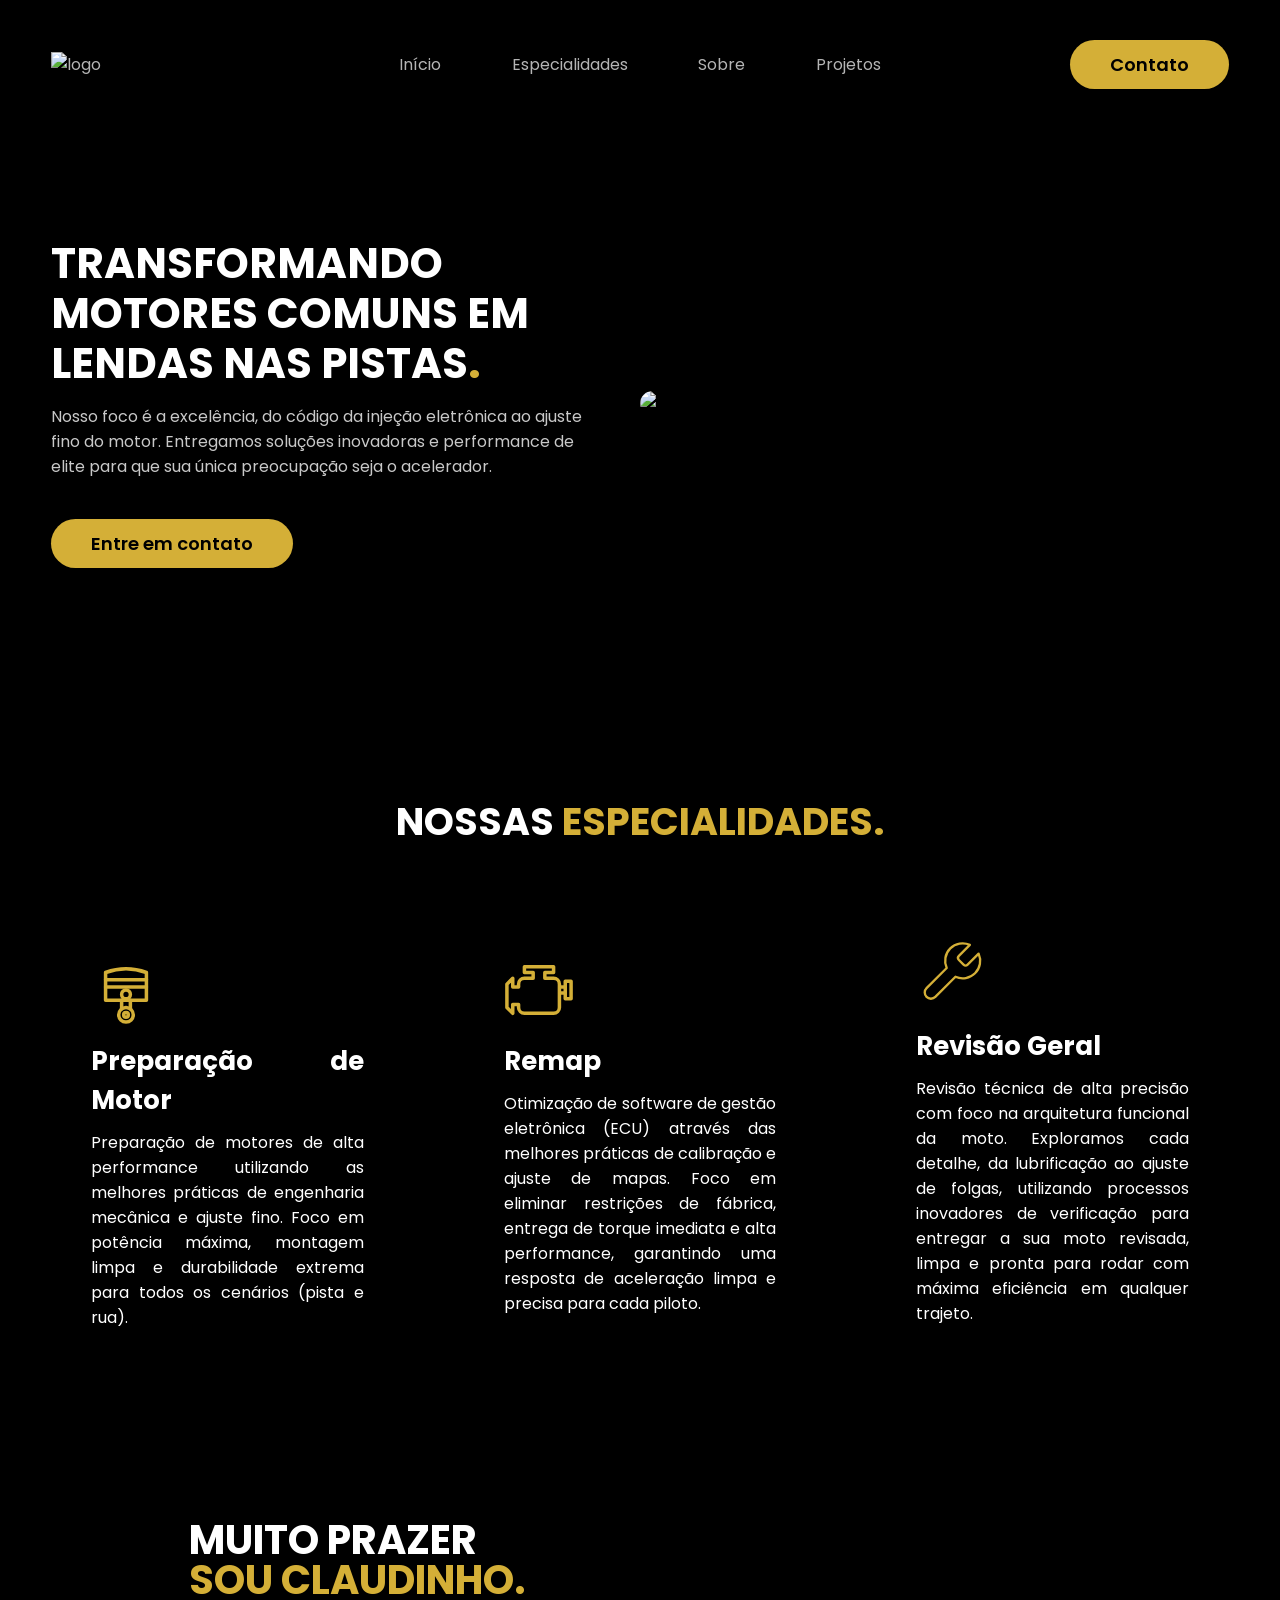
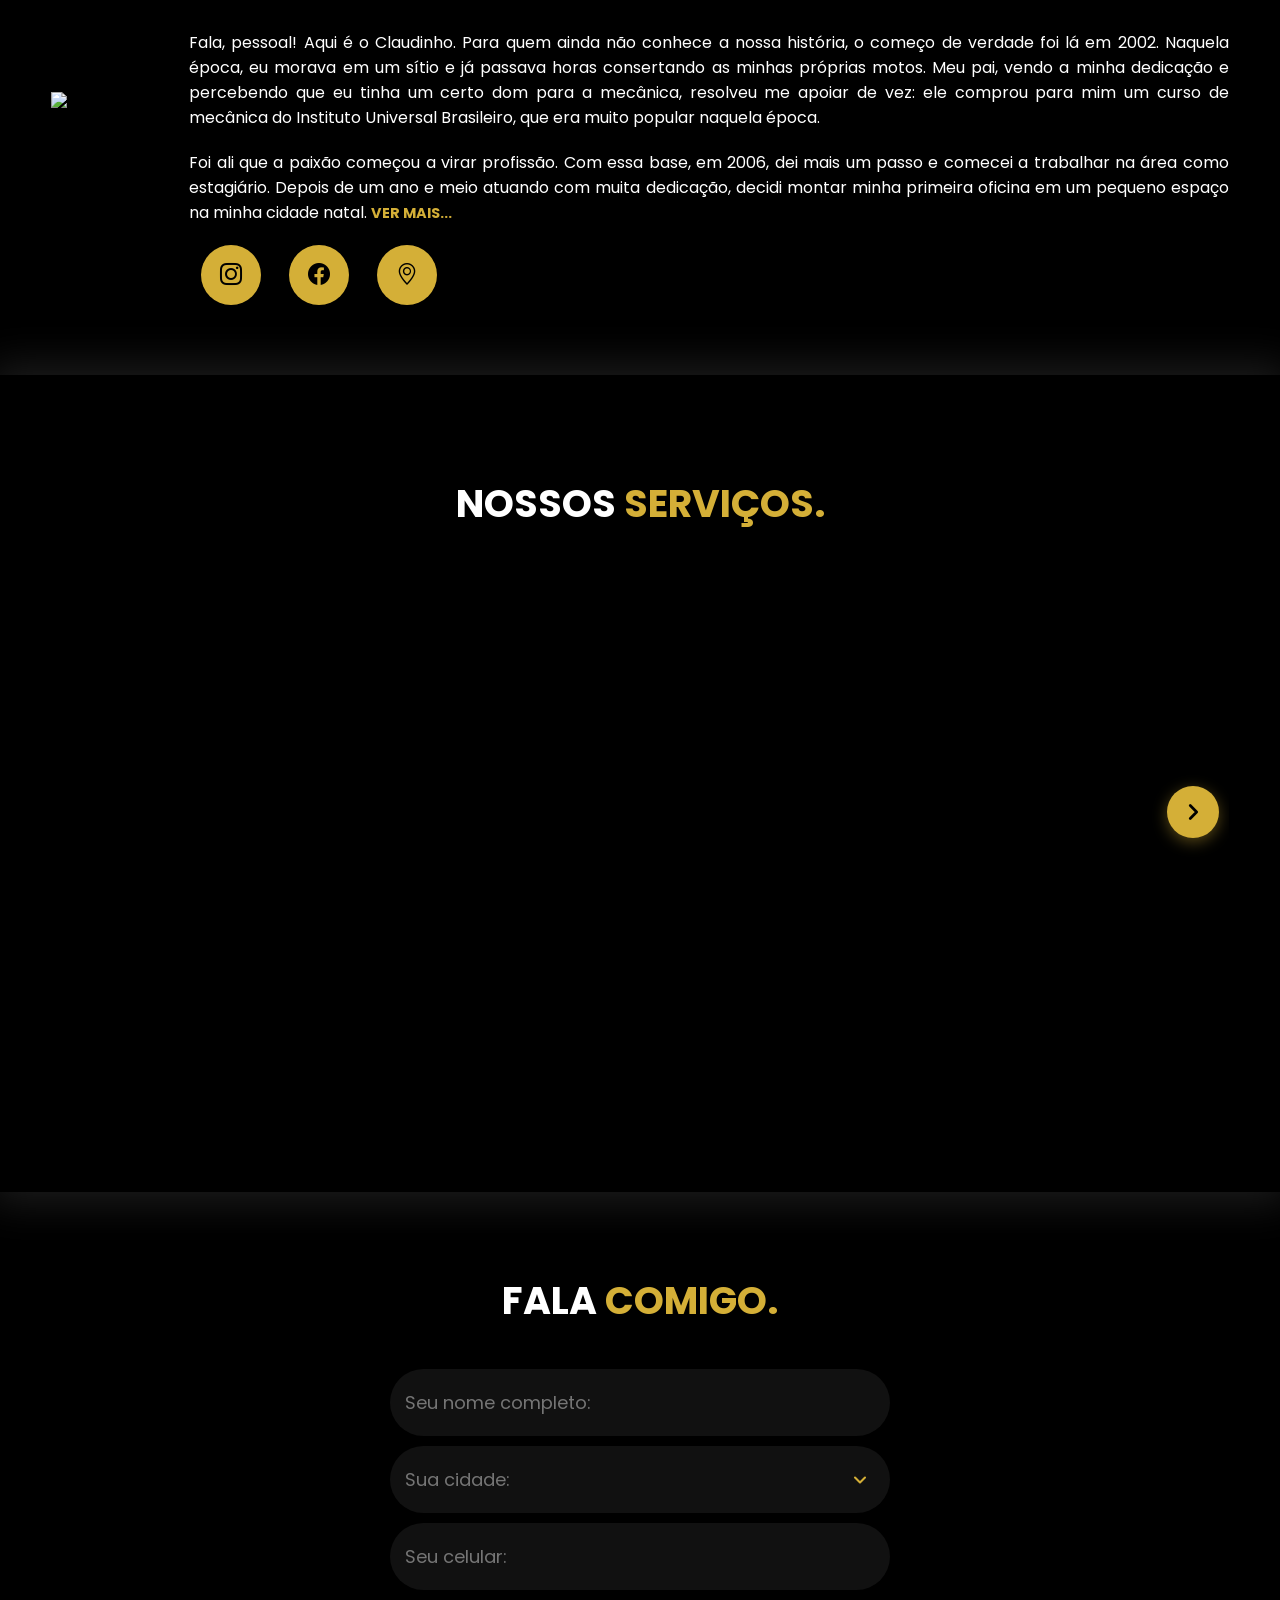
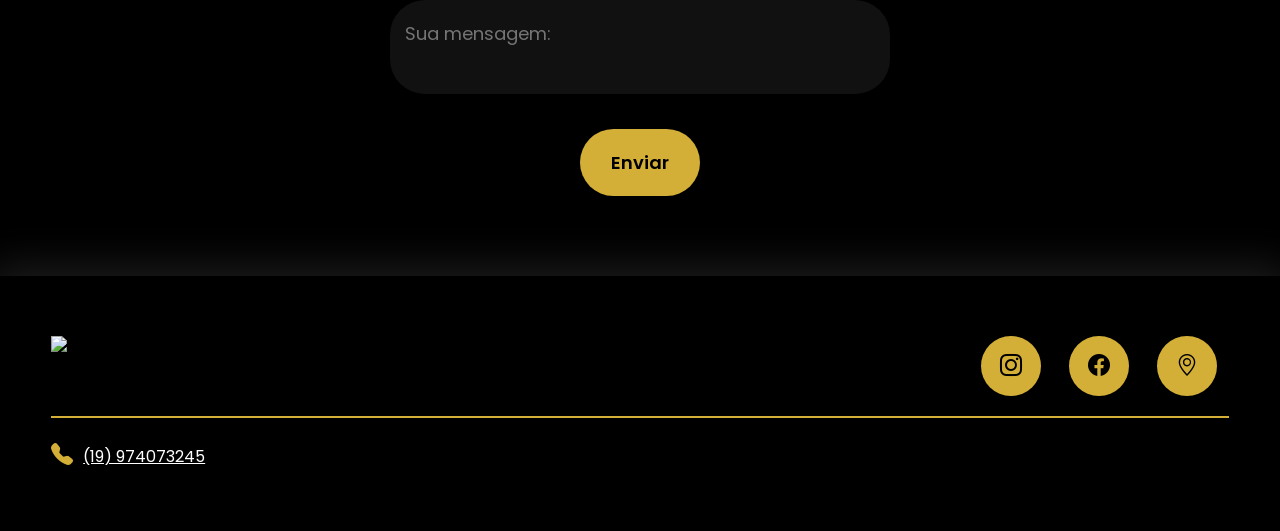
==== index.html @ 5cdd52e2 "Add files via upload" ====
<!DOCTYPE html>
<html lang="pt-br">
<head>
    <meta charset="UTF-8">
    <meta name="viewport" content="width=device-width, initial-scale=1.0">
    <link rel="stylesheet" href="style.css">
    <script src="menu.js" defer></script>
    <link rel="preconnect" href="https://fonts.googleapis.com">
    <link rel="preconnect" href="https://fonts.gstatic.com" crossorigin>
    <link href="https://fonts.googleapis.com/css2?family=Poppins:wght@300;400;500;600;700;800;900&display=swap" rel="stylesheet">
    <link rel="stylesheet" href="https://cdn.jsdelivr.net/npm/bootstrap-icons@1.13.1/font/bootstrap-icons.min.css">

    <title>Claudinho Moto Preparações | Preparação de Motores e Remap</title>
    <meta name="description" content="Claudinho Moto Preparações: especialistas em preparação de motores de alta performance, remap, retífica e revisão geral de motos em Limeira-SP.">
    <meta name="keywords" content="preparação de motor, remap, retífica, moto, alta performance, injeção eletrônica, Limeira">
    <meta name="author" content="Claudinho Moto Preparações">
    <link rel="canonical" href="https://claudinhomotopreparacoes.com.br/">
    <meta property="og:type" content="website">
    <meta property="og:title" content="Claudinho Moto Preparações | Preparação de Motores e Remap">
    <meta property="og:description" content="Especialistas em preparação de motores de alta performance, remap e retífica de motos.">
    <meta property="og:site_name" content="Claudinho Moto Preparações">
    <meta property="og:image" content="Imagens/Logo_claudinho_Moto.png">
    <link rel="icon" type="image/png" href="Imagens/Logo_claudinho_Moto.png">


        <script type="application/ld+json">
    {
        "@context": "https://schema.org",
        "@type": "AutoRepair",
        "name": "Claudinho Moto Preparações",
        "image": "Imagens/Logo_claudinho_Moto.png",
        "description": "Preparação de motores de alta performance, remap, retífica e revisão geral de motos.",
        "telephone": "+5519974073245",
        "address": {
            "@type": "PostalAddress",
            "addressLocality": "Limeira",
            "addressRegion": "SP",
            "addressCountry": "BR"
        },
        "sameAs": [
            "https://www.instagram.com/claudinhomotospreparacoes",
            "https://www.facebook.com/photo/?fbid=168955902521317"
        ]
    }
    </script>



</head>
<body>

    <header>
        <div Class="interface">
            <div Class="logo">
                <a href="#">
                    <img src="Imagens/Logo_claudinho_Moto.png" alt="logo">
                </a>
            </div><!--logo-->

                <nav Class="menu-desktop">
                    <ul>
                        <li><a href="#topo">Início</a></li>
                        <li><a href="#especialidades">Especialidades</a></li>
                        <li><a href="#sobre">Sobre</a></li>
                        <li><a href="#projetos">Projetos</a></li>
                    </ul>
                </nav><!--Nav-->

                <div class="btn-contato">
                    <a href="#contato">
                        <button>Contato</button>
                    </a>
                </div> <!--btn-contato-->

                <div class="btn-abrir-menu" id="btn-menu">
                    <i class="bi bi-list"></i>
                </div><!--btn-abrir-menu-->

                <div class="menu-mobile" id="menu-mobile">
                    <div class="btn-fechar">
                        <i class="bi bi-x-lg"></i>
                    </div><!--btn-fechar-->

                    <nav>
                    <ul>
                        <li><a href="#topo">Início</a></li>
                        <li><a href="#especialidades">Especialidades</a></li>
                        <li><a href="#sobre">Sobre</a></li>
                        <li><a href="#projetos">Projetos</a></li>
                        <li><a href="#contato">Contato</a></li>
                    </ul>
                </nav><!--Nav-->

                </div><!--menu-mobile-->

                <div class="overlay-menu" id="overlay-menu">

                </div><!--overlay-menu-->

        </div> <!--interface-->
    </header>

    <main>
        <section id="topo" Class="topo-site">
            <div class="interface">
                <div class="flex">
                    <div class="txt-topo-site">
                        <h1>TRANSFORMANDO MOTORES COMUNS EM LENDAS NAS PISTAS<span>.</span></h1>
                        <P>Nosso foco é a excelência, do código da injeção eletrônica ao ajuste fino do motor. 
                           Entregamos soluções inovadoras e performance de elite para que sua única preocupação 
                           seja o acelerador.
                        </P>
                        
                        <div class="btn-contato">
                            <a href="https://wa.me/5519971341387" target="_blank">
                                <button>Entre em contato</button>
                            </a>
                        </div>

                    </div><!--txt-topo-site-->

                    <div class="img-topo-site">
                        <img src="Imagens/Logo_Claudinho.webp" alt="Claudinho Moto Preparações">
                    </div><!--img-topo-site-->

                </div><!--flex-->
            </div><!--interface-->
        </section><!--topo-site-->

        <section id="especialidades" class="especialidades">
            <div class="interface">
                <h2 class="titulo">NOSSAS <span>ESPECIALIDADES.</span></h2>
                <div class="flex">
                    <div class="Especialidades-box-svg">
                        <svg class="icone-pistao" width="75" height="75" viewBox="0 0 24 24" xmlns="http://www.w3.org/2000/svg">
                            <g fill="none" stroke="#D4AF37" stroke-width="1.2" stroke-linecap="round" stroke-linejoin="round">
                                <path d="M 5 6 Q 12 3.5 19 6 V 15.5 H 5 Z" />
                                <line x1="5" y1="8.5" x2="19" y2="8.5" />
                                <line x1="5" y1="11" x2="19" y2="11" />
                                <circle cx="12" cy="13.5" r="1.5" />
                                <line x1="10.5" y1="15.5" x2="10.5" y2="18.5" />
                                <line x1="13.5" y1="15.5" x2="13.5" y2="18.5" />
                                <circle cx="12" cy="20.5" r="2.5" />
                                <circle cx="12" cy="20.5" r="0.8" />
                            </g>
                        </svg>
                        <h3>Preparação de Motor</h3>
                        <p>Preparação de motores de alta performance utilizando as melhores práticas de engenharia mecânica e ajuste fino. Foco em potência máxima, montagem limpa e durabilidade extrema para todos os cenários (pista e rua).</p>
                    </div><!--Especialidades-box-svg-->

                    <div class="Especialidades-box-svg">
                        <svg class="icone-injecao" viewBox="0 0 24 24" xmlns="http://www.w3.org/2000/svg">
                            <path d="M19 14V11H21V15H23V9H21V13H19V10C19 8.89 18.11 8 17 8H14V6H17V4H7V6H10V8H7C5.89 8 5 8.89 5 10V11H3V8L1 10V18L3 20V17H5V18C5 19.11 5.89 20 7 20H17C18.11 20 19 19.11 19 18V14Z" fill="none" stroke="#D4AF37" stroke-width="1.2" stroke-linecap="round" stroke-linejoin="round" />
                        </svg>
                        <h3>Remap</h3>
                        <p>Otimização de software de gestão eletrônica (ECU) através das melhores práticas de calibração e ajuste de mapas. Foco em eliminar restrições de fábrica, entrega de torque imediata e alta performance, garantindo uma resposta de aceleração limpa e precisa para cada piloto.</p>
                    </div><!--Especialidades-box-svg-->

                    <div class="Especialidades-box-svg">
                        <svg class="icone-revisao" width="70" height="75" viewBox="0 0 24 24" xmlns="http://www.w3.org/2000/svg">
                            <path d="M14.7 6.3a1 1 0 0 0 0 1.4l1.6 1.6a1 1 0 0 0 1.4 0l3.77-3.77a6 6 0 0 1-7.94 7.94l-6.91 6.91a2.12 2.12 0 0 1-3-3l6.91-6.91a6 6 0 0 1 7.94-7.94l-3.76 3.76z" fill="none" stroke="#D4AF37" stroke-width="0.8" stroke-linecap="round" stroke-linejoin="round" />
                        </svg>
                        <h3>Revisão Geral</h3>
                        <p>Revisão técnica de alta precisão com foco na arquitetura funcional da moto. Exploramos cada detalhe, da lubrificação ao ajuste de folgas, utilizando processos inovadores de verificação para entregar a sua moto revisada, limpa e pronta para rodar com máxima eficiência em qualquer trajeto.</p>
                    </div><!--Especialidades-box-svg-->
                </div><!--flex-->
            </div><!--interface-->
        </section><!--especialidades-->

        <section id="sobre" Class="sobre">
            <div class="interface">
                <div class="flex">
                    <div class="img-sobre">
                        <img src="Imagens/Claudinho.webp" alt="Claudinho">
                    </div><!--img-sobre-->

                    <div class="txt-sobre">
                        <h2>MUITO PRAZER <span>SOU CLAUDINHO.</span></h2>
                        <P>Fala, pessoal! Aqui é o Claudinho. Para quem ainda não conhece a nossa história, o começo de verdade foi lá em 2002. Naquela época, eu morava em um sítio e já passava horas consertando as minhas próprias motos. Meu pai, vendo a minha dedicação e percebendo que eu tinha um certo dom para a mecânica, resolveu me apoiar de vez: ele comprou para mim um curso de mecânica do Instituto Universal Brasileiro, que era muito popular naquela época.</P>
                        <p>Foi ali que a paixão começou a virar profissão. Com essa base, em 2006, dei mais um passo e comecei a trabalhar na área como estagiário. Depois de um ano e meio atuando com muita dedicação, decidi montar minha primeira oficina em um pequeno espaço na minha cidade natal. <a href="Sobre.html" class="btn-ver-mais">Ver mais... </a></p>

                        <div class="btn-social">
                            <a href="https://www.instagram.com/claudinhomotospreparacoes?igsh=NWxoMjNyZ2Z2YjJp" target="_blank" ><button><i class="bi bi-instagram"></i></button></a>
                            <a href="https://www.facebook.com/photo/?fbid=168955902521317&set=a.168955909187983" target="_blank" ><button><i class="bi bi-facebook"></i></button></a>
                            <a href="https://maps.app.goo.gl/6oqKe1xvNbTQP7XX9" target="_blank" ><button><i class="bi bi-geo-alt"></i></button></a>
                        </div><!--btn-social-->

                    </div><!--txt-sobre-->

                </div><!--flex-->
            </div><!--interface-->
        </section> <!--sobre-->

        <section id="projetos" class="portifolio">
    <div class="interface">
        <h2 class="titulo">NOSSOS <span>SERVIÇOS.</span></h2>
        
        <div class="container-carrossel">
            <button class="seta anterior" onclick="scrollCarrossel(-1)" id="btnAnt" type="button" aria-label="Anterior" style="display: none;"><svg viewBox="0 0 24 24" width="22" height="22" fill="none" stroke="currentColor" stroke-width="3" stroke-linecap="round" stroke-linejoin="round"><path d="M15 5l-7 7 7 7"/></svg></button>

            <div class="flex carrossel-projetos" id="listaProjetos">

                <a href="https://www.instagram.com/claudinhomotospreparacoes?igsh=NWxoMjNyZ2Z2YjJp" target="_blank">
                    <div class="img-port" style="background-image: url(Imagens/Motor_Claudinho.webp);">
                        <div class="overlay">Motor Cg 160 com 288 cc</div>
                    </div>
                </a>

                <a href="https://www.instagram.com/reel/DUqRqAdgD7V/?igsh=MXZ2b2xsOHVwZGRiNA==" target="_blank">
                    <div class="img-port" style="position: relative; overflow: hidden;">
                        <video autoplay loop muted playsinline style="width: 100%; height: 100%; object-fit: cover; position: absolute; top: 0; left: 0; z-index: 1;">
                            <source src="Videos/Remap_Cg170.mp4" type="video/mp4">
                        </video>
                        <div class="overlay" style="z-index: 2;">Remap</div>
                    </div>
                </a>

                <a href="https://www.instagram.com/reel/DUqRqAdgD7V/?igsh=MXZ2b2xsOHVwZGRiNA==" target="_blank">
                    <div class="img-port" style="position: relative; overflow: hidden;">
                        <video autoplay loop muted playsinline style="width: 100%; height: 100%; object-fit: cover; position: absolute; top: 0; left: 0; z-index: 1;">
                            <source src="Videos/Kit_208_cc_para_cg_150.mp4" type="video/mp4">
                        </video>
                        <div class="overlay" style="z-index: 2;">Kit 208 cc para Cg 150</div>
                    </div>
                </a>

                <a href="https://www.instagram.com/claudinhomotospreparacoes?igsh=NWxoMjNyZ2Z2YjJp" target="_blank">
                    <div class="img-port" style="position: relative; overflow: hidden;">
                        <video autoplay loop muted playsinline style="width: 100%; height: 100%; object-fit: cover; position: absolute; top: 0; left: 0; z-index: 1;">
                            <source src="Videos/MT1.mp4" type="video/mp4">
                        </video>
                        <div class="overlay" style="z-index: 2;">Kit 190 cc para cg 160</div>
                    </div>
                </a>

                <a href="https://www.instagram.com/claudinhomotospreparacoes?igsh=NWxoMjNyZ2Z2YjJp" target="_blank">
                    <div class="img-port" style="position: relative; overflow: hidden;">
                        <video autoplay loop muted playsinline style="width: 100%; height: 100%; object-fit: cover; position: absolute; top: 0; left: 0; z-index: 1;">
                            <source src="Videos/MT2.mp4" type="video/mp4">
                        </video>
                        <div class="overlay" style="z-index: 2;">Cabeçote Cb300</div>
                    </div>
                </a>

                <a href="https://www.instagram.com/claudinhomotospreparacoes?igsh=NWxoMjNyZ2Z2YjJp" target="_blank">
                    <div class="img-port" style="position: relative; overflow: hidden;">
                        <video autoplay loop muted playsinline style="width: 100%; height: 100%; object-fit: cover; position: absolute; top: 0; left: 0; z-index: 1;">
                            <source src="Videos/MT3.mp4" type="video/mp4">
                        </video>
                        <div class="overlay" style="z-index: 2;">Motor completo Cg 160</div>
                    </div>
                </a>

                <a href="https://www.instagram.com/claudinhomotospreparacoes?igsh=NWxoMjNyZ2Z2YjJp" target="_blank">
                    <div class="img-port" style="position: relative; overflow: hidden;">
                        <video autoplay loop muted playsinline style="width: 100%; height: 100%; object-fit: cover; position: absolute; top: 0; left: 0; z-index: 1;">
                            <source src="Videos/Abrindo_Cilindro.mp4" type="video/mp4">
                        </video>
                        <div class="overlay" style="z-index: 2;">Brunimento de Cilindro</div>
                    </div>
                </a>

                <a href="https://www.instagram.com/claudinhomotospreparacoes?igsh=NWxoMjNyZ2Z2YjJp" target="_blank">
                    <div class="img-port" style="position: relative; overflow: hidden;">
                        <video autoplay loop muted playsinline style="width: 100%; height: 100%; object-fit: cover; position: absolute; top: 0; left: 0; z-index: 1;">
                            <source src="Videos/Medindo_Cilindro.mp4" type="video/mp4">
                        </video>
                        <div class="overlay" style="z-index: 2;">Medição</div>
                    </div>
                </a>

                <a href="https://www.instagram.com/claudinhomotospreparacoes?igsh=NWxoMjNyZ2Z2YjJp" target="_blank">
                    <div class="img-port" style="position: relative; overflow: hidden;">
                        <video autoplay loop muted playsinline style="width: 100%; height: 100%; object-fit: cover; position: absolute; top: 0; left: 0; z-index: 1;">
                            <source src="Videos/Lixando.mp4" type="video/mp4">
                        </video>
                        <div class="overlay" style="z-index: 2;">Finalizando o Brunimento</div>
                    </div>
                </a>

                <a href="https://www.instagram.com/claudinhomotospreparacoes?igsh=NWxoMjNyZ2Z2YjJp" target="_blank">
                    <div class="img-port" style="position: relative; overflow: hidden;">
                        <video autoplay loop muted playsinline style="width: 100%; height: 100%; object-fit: cover; position: absolute; top: 0; left: 0; z-index: 1;">
                            <source src="Videos/Comando_Valvula.mp4" type="video/mp4">
                        </video>
                        <div class="overlay" style="z-index: 2;">Comando de valvula</div>
                    </div>
                </a>

                <a href="https://www.instagram.com/claudinhomotospreparacoes?igsh=NWxoMjNyZ2Z2YjJp" target="_blank">
                    <div class="img-port" style="background-image: url(Imagens/Comando_Pronto.webp);">
                        <div class="overlay">Comando finalizado</div>
                    </div>
                </a>

                <a href="https://www.instagram.com/claudinhomotospreparacoes?igsh=NWxoMjNyZ2Z2YjJp" target="_blank">
                    <div class="img-port" style="background-image: url(Imagens/Comando_Brunimento.webp);">
                        <div class="overlay">Comando + Brunimento</div>
                    </div>
                </a>

            </div><!--flex carrossel-projetos-->

            <button class="seta proximo" onclick="scrollCarrossel(1)" id="btnProx" type="button" aria-label="Próximo"><svg viewBox="0 0 24 24" width="22" height="22" fill="none" stroke="currentColor" stroke-width="3" stroke-linecap="round" stroke-linejoin="round"><path d="M9 5l7 7-7 7"/></svg></button>
        </div><!--container-carrossel-->
    </div><!--interface-->
        </section> <!--Projetos-->

        <section id="contato" class="formulario">
    <div class="interface">
        <h2 class="titulo">FALA <span>COMIGO.</span></h2>

        <form>
            <input type="text" id="nome" placeholder="Seu nome completo:" required>
            <input type="text" id="email" placeholder="Sua cidade:" list="lista-cidades">
            <datalist id="lista-cidades"></datalist>
            <input type="tel" id="celular" placeholder="Seu celular:">  
            <textarea id="mensagem" placeholder="Sua mensagem: " required></textarea>

            <div class="bnt-enviar"> 
                <input type="button" id="btn-enviar-wpp" value="Enviar" onclick="enviarWhatsApp()"> 
            </div>
        </form>
    </div>
        </section><!--Formulario-->

    </main>

    <footer>
        <div class="interface">
            <div class="line-footer">
                <div class="flex">
                    <div class="logo-footer">
                        <img src="Imagens/Logo_claudinho_Moto.png" alt="Logo Claudinho Moto Preparações"> 
                    </div><!--logo-footer-->
                    <div class="btn-social">
                       <a href="https://www.instagram.com/claudinhomotospreparacoes?igsh=NWxoMjNyZ2Z2YjJp" target="_blank" ><button><i class="bi bi-instagram"></i></button></a>
                       <a href="https://www.facebook.com/photo/?fbid=168955902521317&set=a.168955909187983" target="_blank" ><button><i class="bi bi-facebook"></i></button></a>
                       <a href="https://maps.app.goo.gl/6oqKe1xvNbTQP7XX9" target="_blank" ><button><i class="bi bi-geo-alt"></i></button></a>
                    </div><!--btn-social-->
                 </div>
            </div><!--line-footer-->

            <div class="line-footer border">
                 <p><i class="bi bi-telephone-fill"></i><a href="tel:+5519974073245">(19) 974073245</a></p>
            </div><!--line-footer-->

        </div><!--interface-->
    </footer>

</body>
</html>
---- style.css ----
html, body {
    scroll-behavior: smooth;
    overflow-x: hidden; 
}

/*ESTILO GERAL*/
*{
    margin: 0;
    padding: 0;
    box-sizing: border-box;
    font-family: "Poppins", sans-serif;
}

body{
    background-color: black;
    min-height: 100vh;
}

section {
    scroll-margin-top: 100px; 
}

.interface{
    max-width: 1280px;
    margin: 0 auto;
}

.flex{
    display: flex;
}

.btn-contato button{
    background-color: #D4AF37;
    border-radius: 40px;
    border: none;
    font-size: 18px;
    padding: 11px 40px;
    font-weight: 600;
    cursor: pointer;
    transition: 0.4s;
}

h2.titulo{
    color: white;
    font-size: 38px;
    text-align: center;
}

h2.titulo span{
    color: #D4AF37;
}

button:hover, form .bnt-enviar input:hover{
    box-shadow: 0px 0px 8px #D4AF37;
    transform: scale(1.05);
}

/* ESTILO CABEÇALHO */
header{
    padding: 40px 4%;
}

.logo, .btn-contato {
    flex: 1; 
}

.btn-contato  {
    display: flex;
    justify-content: flex-end;
}

header > .interface{
    display: flex;
    align-items: center;
    justify-content: space-between;
}

header a{
    display: inline-block;
    color: #b5b5b5;
    text-decoration: none;
    cursor: pointer;
    transition: 0.3s;
}

header nav.menu-desktop a:hover{
    color: white;
    transform: scale(1.25);
}

header nav ul{
    list-style-type: none;
}

header nav.menu-desktop ul li{
    display: inline-block;
    padding: 0 clamp(14px, 2.6vw, 50px);
}

.btn-contato button:hover{
    box-shadow: 0px 0px 8px #D4AF37;
    transform: scale(1.05);
}

.logo{
    margin: 0;
    gap: 10px;
}

.logo img {
    width: 150px; 
    height: auto; 
    transition: 0.3s;
}

.logo img:hover{
    transform: scale(1.03);
    filter: drop-shadow(2px 2px 4px rgba(247, 145, 1, 0.672));
}

#btn-menu {
    display: none;
}

/* ESTILO DO MENU MOBILE */
.btn-abrir-menu{
    color: #D4AF37;
    font-size: 35px;
}

.menu-mobile{
    background-color: rgb(0, 0, 0);
    height: 100vh;
    position: fixed;
    top: 0;
    right: 0;
    z-index: 99999;
    width: 0%;
    overflow: hidden;
    transition: 0.5s;
}

.menu-mobile.abrir-menu{
    width: 70%;
}

.menu-mobile.abrir-menu ~.overlay-menu{
    display: block;
}

.menu-mobile .btn-fechar{
    padding: 20px 5%;
}

.menu-mobile .btn-fechar i{
    color: #D4AF37;
    font-size: 30px;
}

.menu-mobile nav ul{
    text-align: right;
}

.menu-mobile nav ul li a{
    color: #fff;
    font-size: 20px;
    font-weight: 300;
    padding: 20px 8%;
    display: block;
}

.menu-mobile nav ul li a:hover{
    background-color: #D4AF37;
    color: #000;
    border-radius: 40px;
}

.overlay-menu{
    background-color: #000000a7;
    width: 100%;
    height: 100%;
    position: fixed;
    top: 0;
    right: 0;
    z-index: 8888;
    display: none;
}

/* ESTILO TOPO DO SITE */
section.topo-site {
    padding: 110px 4%;
}

section.topo-site .flex {
    align-items: center;
    justify-content: space-between;
    gap: 50px;
}

.txt-topo-site {
    width: 50%;
}

.topo-site h1 {
    color: white;
    font-size: 42px;
    line-height: 50px;
    margin-bottom: 15px;
}

.topo-site h1 span {
    color: #D4AF37;
}

.txt-topo-site p {
    color: rgb(200, 200, 200);
    margin-bottom: 40px;
}

.txt-topo-site .btn-contato {
    justify-content: flex-start;
}

.img-topo-site {
    width: 50%;
    display: flex;
    justify-content: flex-end; 
}

.img-topo-site img {
    max-width: 100%; 
    width: 600px; 
    border-radius: 25px;
    height: auto;
    position: relative;
    animation: flutuar 2s ease-in-out infinite alternate;
}

@keyframes flutuar{
    0%{ top: 0; }
    100%{ top: 20px; }
}

/* ESTILOS DAS ESPECIALIDADES */
section.especialidades{
    padding: 40px 4%;
    padding-top: 115px; 
    padding-bottom: 80px;
}

.icone-pistao {
    fill: #D4AF37; 
    margin-top: 20px;
    width: 70px;
    height: auto;
}

.icone-injecao {
    fill: #D4AF37; 
    margin-top: 20px;
    width: 70px;
    height: auto;
    transition: 0.3s;
}

.especialidades .Especialidades-box-svg:hover .icone-injecao {
    filter: drop-shadow(0 0 5px #D4AF37);
}

section.especialidades .flex{
    gap: 60px;
}

.especialidades .Especialidades-box-svg{
    color: white;
    padding: 40px;
    border-radius: 20px;
    margin-top: 45px;
    transition: 0.2s;
    text-align: justify;
    flex: 1;
}

.especialidades .Especialidades-box-svg:hover{
    transform: scale(1.05);
    box-shadow: 0 0 8px rgba(255, 255, 255, 0.534);
}

.especialidades .Especialidades-box-svg i{
    font-size: 70px;
    color: #D4AF37;
}

.especialidades .Especialidades-box-svg h3{
    font-size: 26px;
    margin: 10px 0;
    gap: 10px;
}

/* ESTILO SOBRE */
section.sobre{
    padding: 70px 4%;
}

section.sobre .flex{
    align-items: center;
    gap: 60px;
}

.img-sobre img{
    max-width: 100%; 
    width: 2400px; 
    height: auto;
}

.img-sobre img:hover{
    filter: brightness(1.10);
    transition: 0.4s;
}

.sobre .txt-sobre{
    color: white;
}

.sobre .txt-sobre h2{
    font-size: 40px;
    line-height: 40px;
    margin-bottom: 30px;
}

.sobre .txt-sobre span{
    color: #D4AF37;
    display: block;
}

.sobre .txt-sobre p{
    margin: 20px 0;
    text-align: justify;
}

.btn-social button{
    width: 60px;
    height: 60px;
    border-radius: 50%;
    border: none;
    background-color: #D4AF37;
    font-size: 22px;
    cursor: pointer;
    margin: 0 12px;
    transition: 0.3s;
}

.btn-ver-mais {
    color: #D4AF37;
    text-decoration: none;
    font-weight: bold;
    text-transform: uppercase;
    font-size: 0.9rem;
    transition: 0.3s;
}

.btn-ver-mais:hover {
    color: #fff;
    text-shadow: 0 0 10px #D4AF37;
}

/* SOBRE INVERTIDO */
section.sobre-invertido {
    padding: 0px 4%;
}

section.sobre-invertido .flex {
    align-items: center;
    gap: 60px;
    flex-direction: row-reverse; 
}

section.sobre-invertido .img-sobre img {
    max-width: 100%; 
    width: 2400px; 
    height: auto;
}

section.sobre-invertido .img-sobre img:hover {
    filter: brightness(1.10);
    transition: 0.4s;
}

.sobre-invertido .txt-sobre {
    color: white;
}

.sobre-invertido .txt-sobre h2 {
    font-size: 40px;
    line-height: 40px;
    margin-bottom: 30px;
}

.sobre-invertido .txt-sobre span {
    color: #D4AF37;
    display: block;
}

.sobre-invertido .txt-sobre p {
    margin: 20px 0;
    text-align: justify;
}

/* ESTILO DO PORTIFOLIO */
section.portifolio{
    padding: 100px 4%;
    box-shadow: 0 0 40px 10px #ffffff1d;
}

section.portifolio .flex{
    justify-content: space-around;
    margin-top: 60px;
}

.img-port{
    width: 360px;
    height: 460px;
    background-size: cover;
    background-position: 0% 100%;
    transition: 5s;
    border-radius: 40px;
    cursor: pointer;
    position: relative;
    overflow: hidden; 
}

.img-port video {
    width: 100%;
    height: 100%;
    object-fit: cover;
    position: absolute;
    top: 0;
    left: 0;
    z-index: 1;
}

.media-container {
    width: 100%;
    height: 100%;
    position: absolute;
    top: 0;
    left: 0;
    overflow: hidden; 
    z-index: 1;
    border-radius: 40px; 
}

.media-container video, 
.media-container img {
    width: 100% !important; 
    height: 100% !important; 
    object-fit: cover !important; 
    position: absolute;
    top: 0;
    left: 0;
    transform: scale(1.1); 
    will-change: transform; 
    transition: transform 1s ease; 
}

.img-port:hover .media-container img,
.img-port:hover .media-container video {
    transform: scale(1.1) translateX(-15px); 
}

.img-port:hover{
    background-position: 100% 100%;
}

.img-port.vertical{
    background-position: 100% 0%;  
    width: 400px;
    transition: 9s;
    border: 1px solid #3e3d3d4f; 
}

.img-port.vertical:hover{
    background-position: 100% 100%;    
}

.overlay{
    position: absolute;
    top: 0;
    left: 0;
    width: 100%;
    height: 100%;
    background-color: #000000b8;
    border-radius: 40px;
    display: flex;
    align-items: center;
    justify-content: center;
    font-size: 24px;
    font-weight: 600;
    color: #fff;
    opacity: 0;
    transition: 0.5s;
    z-index: 2; 
}

.overlay:hover{
    opacity: 1;
}

/* Container que agrupa setas e carrossel */
.container-carrossel {
    position: relative;
    display: flex;
    align-items: center;
    width: 100%;
    overflow: hidden;
}

.carrossel-projetos {
    cursor: grab;
    display: flex;
    gap: 20px;
    overflow-x: hidden; 
    scroll-behavior: smooth; 
    width: 100%;
    padding: 20px 0;
}

.carrossel-projetos a {
    flex: 0 0 calc(33.33% - 14px); 
    text-decoration: none;
    display: block;
}

.carrossel-projetos a .img-port {
    width: 100%;
}

.carrossel-projetos.arrastando {
    cursor: grabbing;
    scroll-behavior: auto;
}

.carrossel-projetos.arrastando a {
    pointer-events: none;
}

/* Setas de Navegação */
.seta {
    position: absolute;
    top: 50%;
    transform: translateY(-50%);
    background: #D4AF37;
    border: none;
    color: #000;
    width: 52px;
    height: 52px;
    border-radius: 50%;
    display: flex;
    align-items: center;
    justify-content: center;
    padding: 0;
    cursor: pointer;
    z-index: 10;
    box-shadow: 0 4px 15px rgba(212, 175, 55, 0.4);
    transition: transform 0.3s ease, box-shadow 0.3s ease, background 0.3s ease;
}

.seta:hover {
    background: #e8c74f;
    transform: translateY(-50%) scale(1.1);
    box-shadow: 0 6px 20px rgba(212, 175, 55, 0.6);
}

.anterior { left: 10px; }
.proximo { right: 10px; }

/* ESTILO DO FORMULARIO DE CONTATO */
section.formulario{
    padding: 80px 4%;
}

form{
    max-width: 500px;
    margin: 0 auto;
    display: flex;
    justify-content: center;
    flex-direction: column;
    gap: 10px;
    margin-top: 40px;
}

form input, textarea{
    width: 100%;
    background-color: #50505037;
    border: none;
    outline: none;
    padding: 20px 15px;
    border-radius: 35px;
    color: #fff;
    font-size: 18px;
}

input[list]::-webkit-calendar-picker-indicator {
    display: none !important;
}

input[list] {
    background-image: url("data:image/svg+xml,%3Csvg xmlns='http://www.w3.org/2000/svg' width='24' height='24' viewBox='0 0 24 24' fill='none' stroke='%23D4AF37' stroke-width='2.5' stroke-linecap='round' stroke-linejoin='round'%3E%3Cpolyline points='6 9 12 15 18 9'%3E%3C/polyline%3E%3C/svg%3E");
    background-repeat: no-repeat;
    background-position: right 20px center; 
    background-size: 20px;
    padding-right: 50px; 
    cursor: pointer;
}

form textarea{
    resize: none;
    max-height: 200px;
}

form .bnt-enviar{
    margin-top: 25px;
    text-align: center;
}

form .bnt-enviar input{
    width: 120px;
    background-color: #D4AF37;
    color: black;
    font-weight: 600;
    cursor: pointer;
    transition: 0.2s;
}

/* ESTILO DO RODA PÉ */
.logo-footer img{
    width: 140px;
    height: auto;
}

footer{
    padding: 40px 4%;
    box-shadow: 0 0 40px 10px #ffffff1d;
}

footer .flex{
    justify-content: space-between;
}

footer .line-footer{
    padding: 20px 0;
}

.border{
    border-top: 2px solid #D4AF37;
}

footer .line-footer p i{
    color: #D4AF37;
    font-size: 22px;
    margin-right: 10px;
}

footer .line-footer p a{
    color: #fff;
    cursor: pointer;
    gap: 10px;
    align-items: center;
}

/* =========================================
   MEDIA QUERY (MOBILE)
   ========================================= */
@media screen and (max-width: 1024px) {
    .flex{
        flex-direction: column;
    }

    .topo-site .flex{
        flex-direction: column-reverse;
    }

    .menu-desktop, header > .interface > .btn-contato{
        display: none;
    }

    #btn-menu {
        display: block;
    }

    section.topo-site {
        padding: 20px 8%;
    }

    .topo-site h1 {
        font-size: 30px;
        line-height: 40px;
    }

    .txt-topo-site, .img-topo-site {
        width: 100%;
    }

    .img-topo-site {
        justify-content: center; 
    }

    .img-topo-site img {
        width: 100%; 
        max-width: 350px;
    }

    .txt-topo-site {
        text-align: left;
    }

    .txt-topo-site .btn-contato {
        justify-content: center;
        display: flex;
    }

    section.especialidades{
        padding: 40px 8%;
        padding-top: 40px; 
        padding-bottom: 80px;
    }

    section.especialidades .flex{
        gap: 60px;
    }

    .especialidades .Especialidades-box-svg{
        flex: none;
    }

    .Especialidades-box-svg p {
        text-align: left; 
    }

    .Especialidades-box-svg h3 {
        text-align: left; 
    }

    h2.titulo{
        font-size: 34px;
        line-height: 30px;
    }

    section.sobre{
        padding: 35px 8%;
    }

    section.sobre .flex{
        align-items: center;
        gap: 60px;
    }

    .img-sobre img{
        width: 100%;
        max-width: 320px; 
        margin: 0 auto;
        display: block;
    }

    .sobre .txt-sobre h2{
        font-size: 34px;
        line-height: 40px;
        text-align: center;
    }

     section.sobre-invertido{
        padding: 25px 8%;
    }

    section.sobre-invertido .flex {
        flex-direction: column; 
        gap: 30px; 
    }

    section.sobre-invertido .img-sobre img {
        width: 100%;
        max-width: 320px; 
        margin: 0 auto;
        display: block;
    }

    .sobre-invertido .txt-sobre h2,
    .sobre-invertido .txt-sobre span {
        text-align: center;
    }

    .sobre-invertido .txt-sobre p {
        text-align: justify; 
    }
    
    .btn-social {
        display: flex !important;
        justify-content: center !important;
        align-items: center !important;
        gap: 20px !important;
        margin: 30px auto 0 auto !important;
        width: 100% !important;
    }

    .btn-social button {
        margin: 0 !important;
    }

    section.portifolio{
        padding: 80px 8%;
    }

    .seta {
        display: none !important;
    }

    /* CARROSSEL: rolagem lateral no celular, um card por vez */
    .carrossel-projetos {
        flex-direction: row !important;
        overflow-x: auto !important;
        scroll-snap-type: x mandatory;
        -webkit-overflow-scrolling: touch;
        scrollbar-width: none;
        gap: 0;
        padding: 15px 0;
    }

    .carrossel-projetos::-webkit-scrollbar {
        display: none;
    }

    .carrossel-projetos a {
        flex: 0 0 100% !important;
        scroll-snap-align: center;
        max-width: none !important;
        margin: 0 !important;
        padding: 0 7.5%;
    }
    .carrossel-projetos a .img-port {
        width: 100% !important;
        max-width: none !important;
        height: 480px;
        margin: 0 !important;
    }

    .container-carrossel {
        display: block;
    }

    section.portifolio .flex{
        gap: 60px;
    }

    .logo-footer img{
        width: 200px;
    }

    footer .flex{
        flex-direction: column;
        align-items: center;
        gap: 30px;
    }

    footer .line-footer{
        text-align: center;
    }

    .overlay {
        opacity: 1; 
        background-color: rgba(0, 0, 0, 0.3); 
        color: transparent;
        text-shadow: none; 
        text-align: center;
        padding: 0 20px;
    }

    .overlay.anima-mobile {
        animation: efeitoOverlayMobile 5s forwards;
    }

    @keyframes efeitoOverlayMobile {
        0% {
            background-color: #000000b8; 
            color: #fff; 
            text-shadow: 2px 2px 4px rgba(0, 0, 0, 0.9);
        }
        80% { 
            background-color: #000000b8;
            color: #fff;
            text-shadow: 2px 2px 4px rgba(0, 0, 0, 0.9);
        }
        100% { 
            background-color: rgba(0, 0, 0, 0.3);
            color: transparent;
            text-shadow: none;
        }
    }

    .media-container.anima-pan-mobile img,
    .media-container.anima-pan-mobile video {
        animation: panMediaMobile 5s ease-in-out forwards; 
    }

    @keyframes panMediaMobile {
        0% {
            transform: scale(1.1) translateX(15px); 
        }
        100% {
            transform: scale(1.1) translateX(-15px); 
        }
    }

    .img-port:active .overlay {
        background-color: #000000b8 !important;
        color: #fff !important;
        text-shadow: 2px 2px 4px rgba(0, 0, 0, 0.9) !important;
        transition: 0.3s;
    }
    
    .img-port:active .media-container img,
    .img-port:active .media-container video {
        animation: none; 
        transform: scale(1.1) translateX(0) !important; 
        transition: 0.3s; 
    }
}
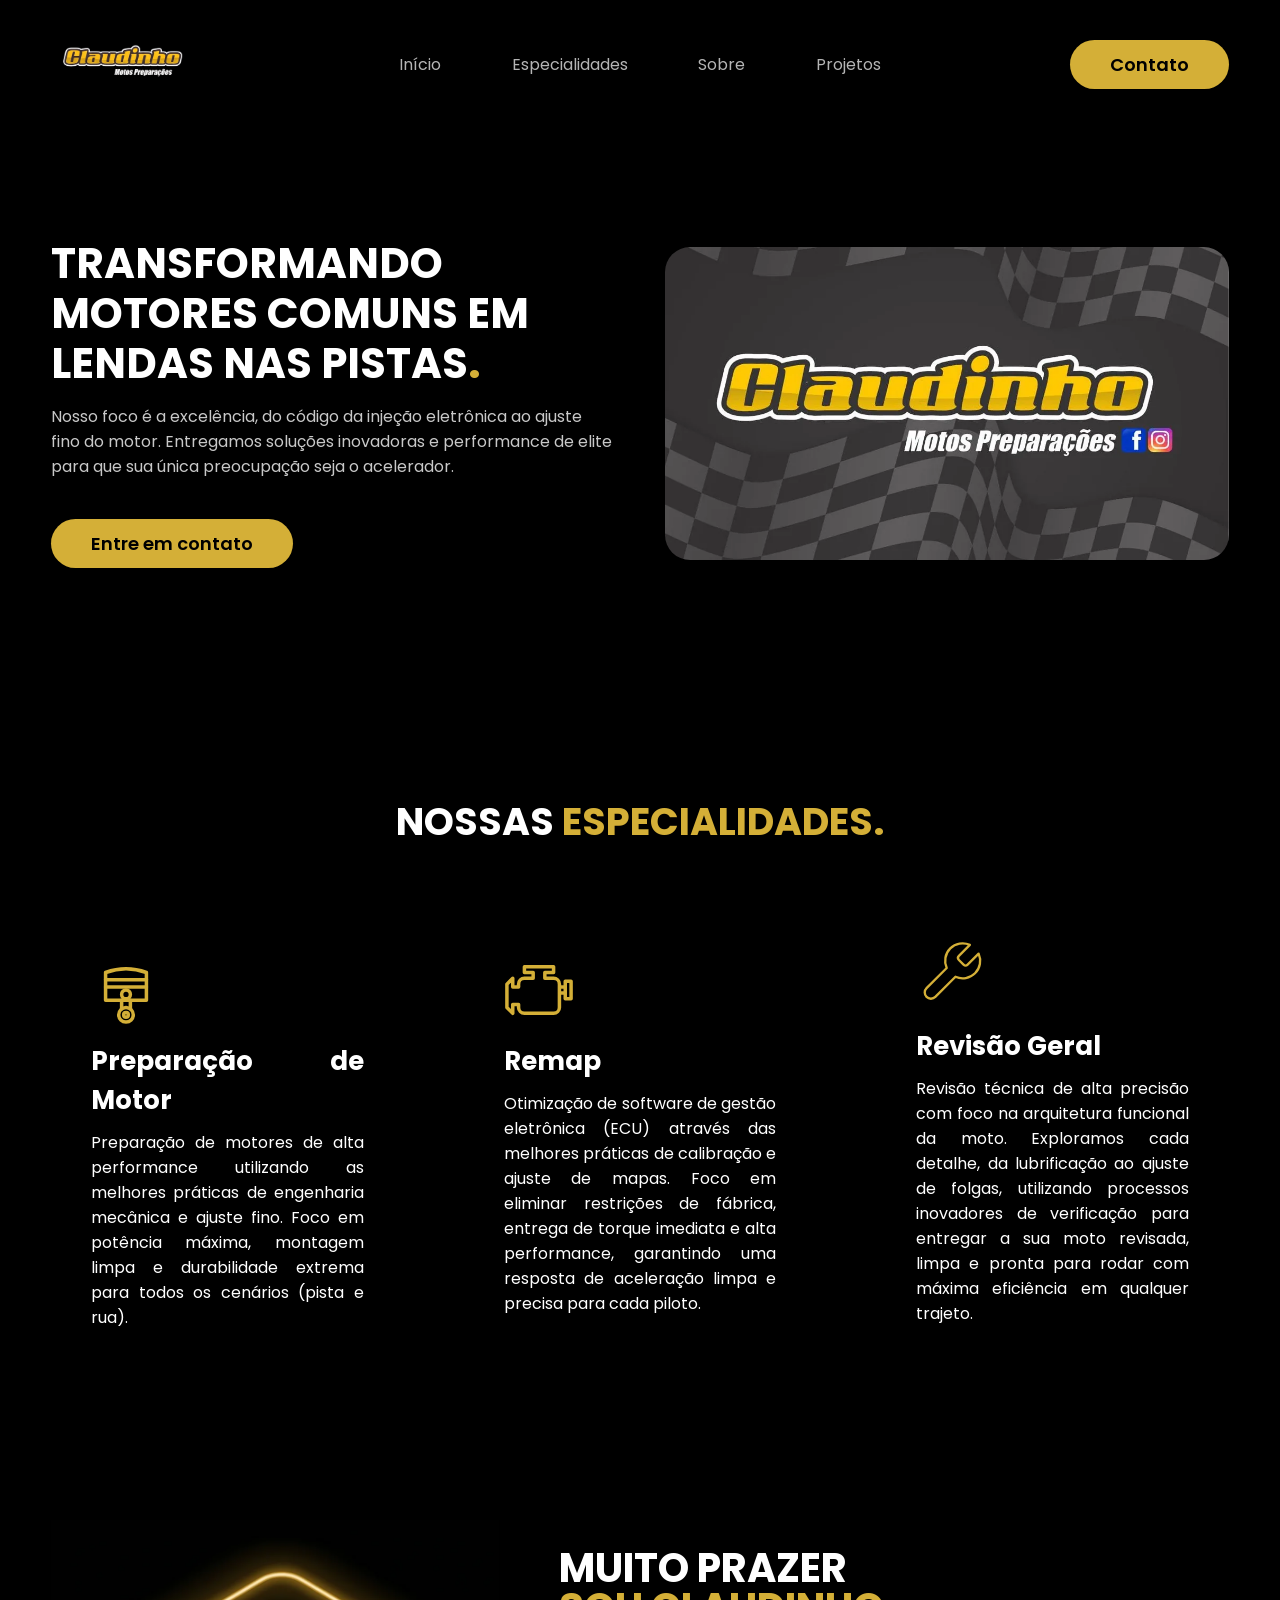
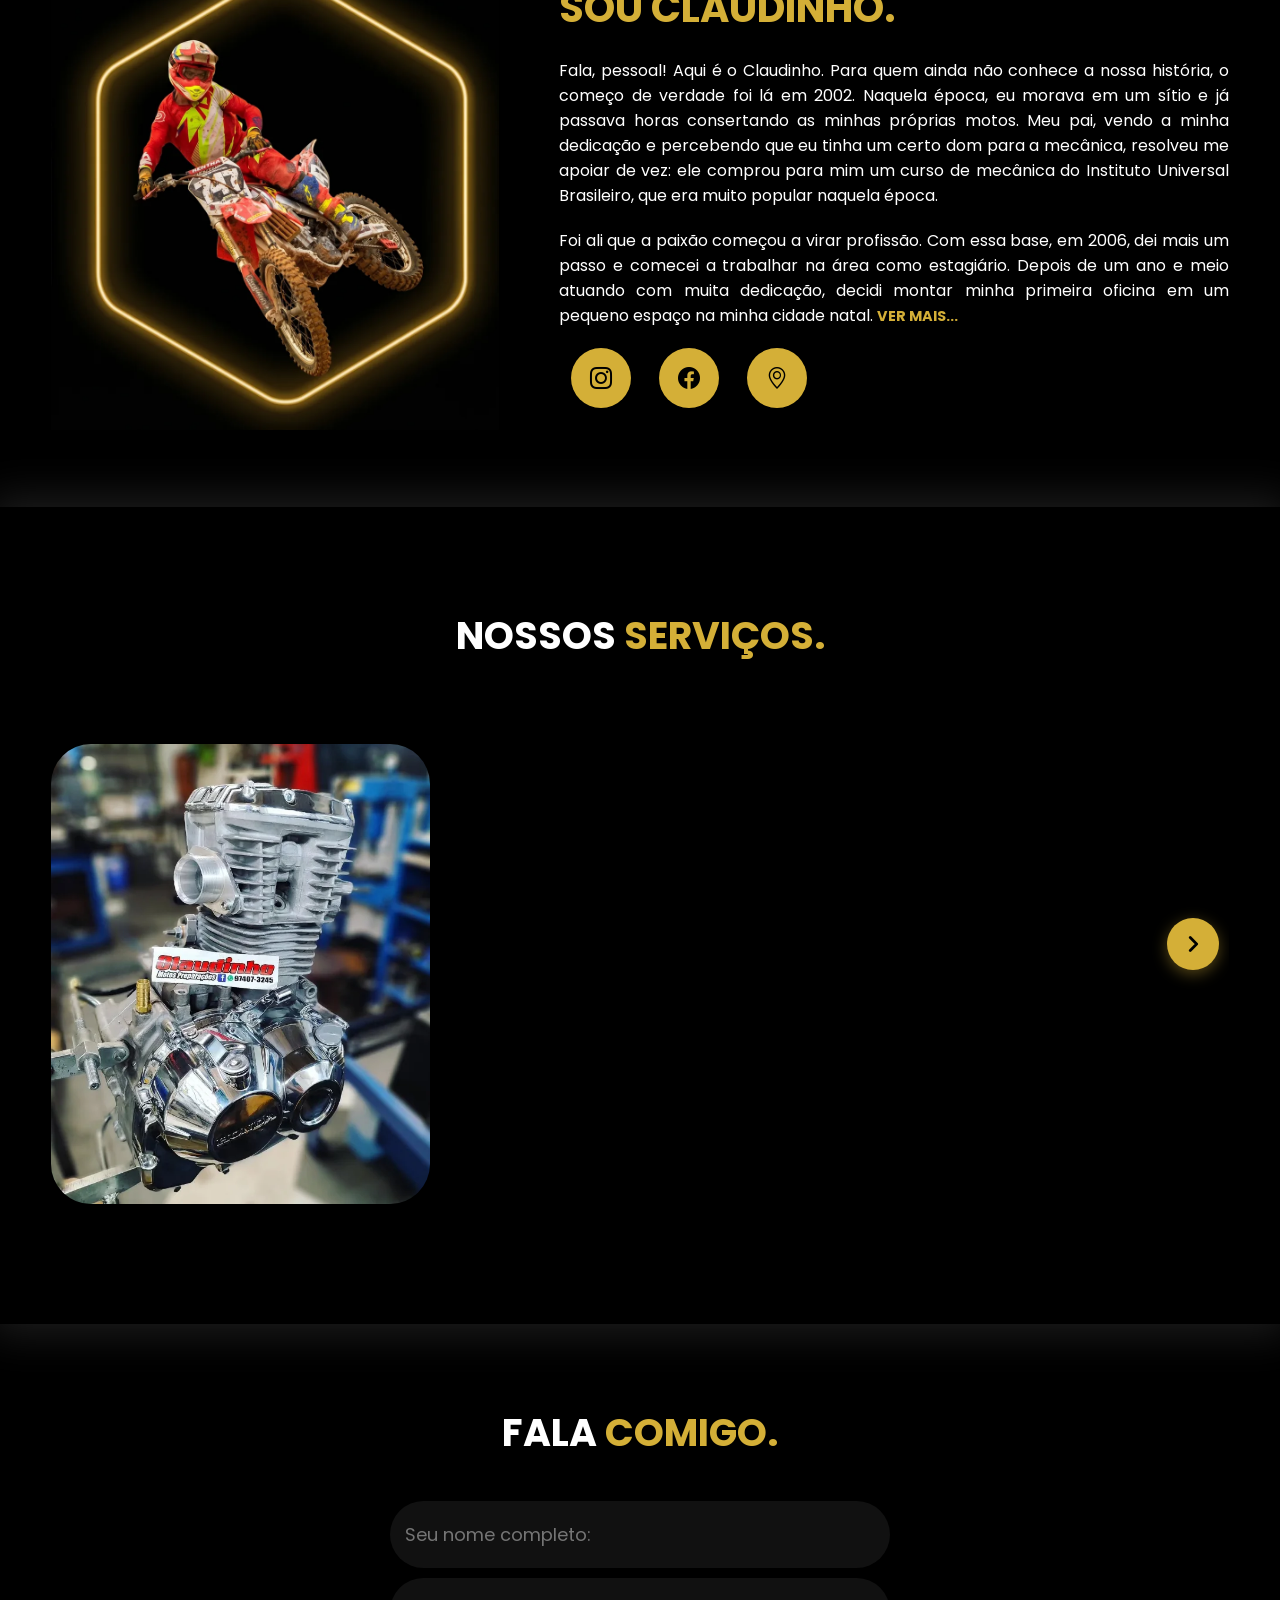
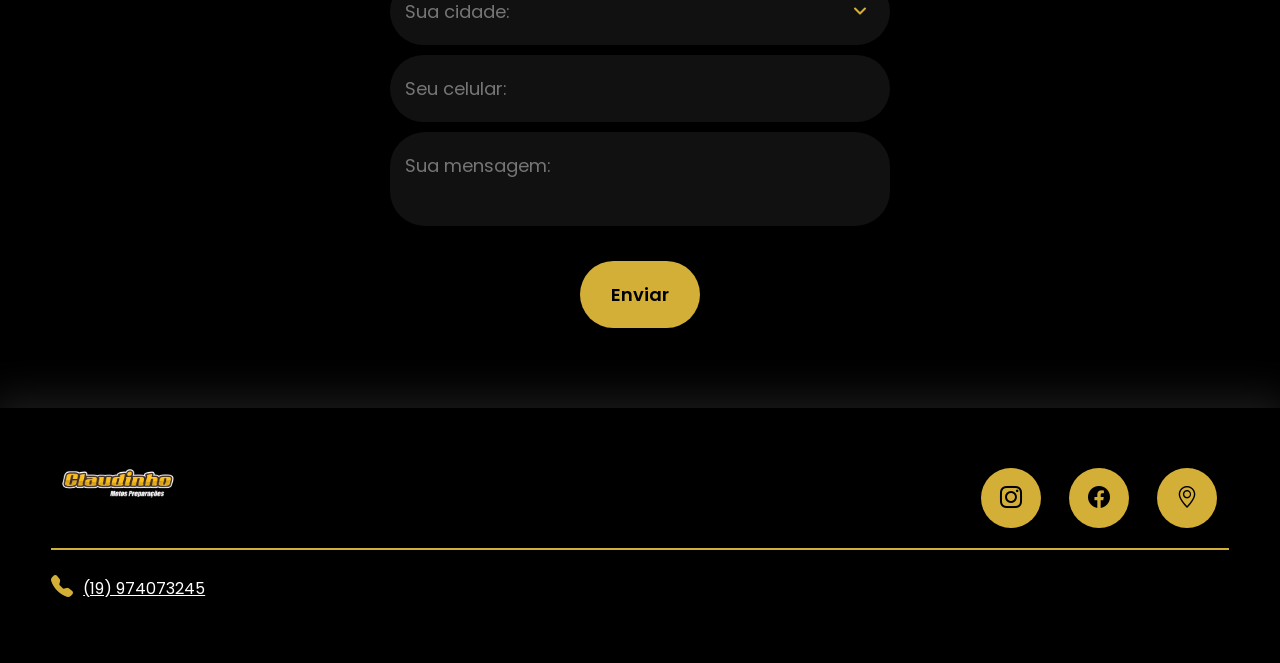
==== commit 7cc2b044: "Add files via upload" ====
--- a/index.html
+++ b/index.html
@@ -19,16 +19,15 @@
     <meta property="og:title" content="Claudinho Moto Preparações | Preparação de Motores e Remap">
     <meta property="og:description" content="Especialistas em preparação de motores de alta performance, remap e retífica de motos.">
     <meta property="og:site_name" content="Claudinho Moto Preparações">
-    <meta property="og:image" content="Imagens/Logo_claudinho_Moto.png">
-    <link rel="icon" type="image/png" href="Imagens/Logo_claudinho_Moto.png">
-
-
-        <script type="application/ld+json">
+    <meta property="og:image" content="imagens/Logo_claudinho_Moto.png">
+    <link rel="icon" type="image/png" href="imagens/Logo_claudinho_Moto.png">
+
+    <script type="application/ld+json">
     {
         "@context": "https://schema.org",
         "@type": "AutoRepair",
         "name": "Claudinho Moto Preparações",
-        "image": "Imagens/Logo_claudinho_Moto.png",
+        "image": "imagens/Logo_claudinho_Moto.png",
         "description": "Preparação de motores de alta performance, remap, retífica e revisão geral de motos.",
         "telephone": "+5519974073245",
         "address": {
@@ -43,9 +42,6 @@
         ]
     }
     </script>
-
-
-
 </head>
 <body>
 
@@ -53,7 +49,7 @@
         <div Class="interface">
             <div Class="logo">
                 <a href="#">
-                    <img src="Imagens/Logo_claudinho_Moto.png" alt="logo">
+                    <img src="imagens/Logo_claudinho_Moto.png" alt="logo">
                 </a>
             </div><!--logo-->
 
@@ -120,7 +116,7 @@
                     </div><!--txt-topo-site-->
 
                     <div class="img-topo-site">
-                        <img src="Imagens/Logo_Claudinho.webp" alt="Claudinho Moto Preparações">
+                        <img src="imagens/Logo_Claudinho.webp" alt="Claudinho Moto Preparações">
                     </div><!--img-topo-site-->
 
                 </div><!--flex-->
@@ -171,7 +167,7 @@
             <div class="interface">
                 <div class="flex">
                     <div class="img-sobre">
-                        <img src="Imagens/Claudinho.webp" alt="Claudinho">
+                        <img src="imagens/Claudinho.webp" alt="Claudinho">
                     </div><!--img-sobre-->
 
                     <div class="txt-sobre">
@@ -201,7 +197,7 @@
             <div class="flex carrossel-projetos" id="listaProjetos">
 
                 <a href="https://www.instagram.com/claudinhomotospreparacoes?igsh=NWxoMjNyZ2Z2YjJp" target="_blank">
-                    <div class="img-port" style="background-image: url(Imagens/Motor_Claudinho.webp);">
+                    <div class="img-port" style="background-image: url(imagens/Motor_Claudinho.webp);">
                         <div class="overlay">Motor Cg 160 com 288 cc</div>
                     </div>
                 </a>
@@ -288,13 +284,13 @@
                 </a>
 
                 <a href="https://www.instagram.com/claudinhomotospreparacoes?igsh=NWxoMjNyZ2Z2YjJp" target="_blank">
-                    <div class="img-port" style="background-image: url(Imagens/Comando_Pronto.webp);">
+                    <div class="img-port" style="background-image: url(imagens/Comando_Pronto.webp);">
                         <div class="overlay">Comando finalizado</div>
                     </div>
                 </a>
 
                 <a href="https://www.instagram.com/claudinhomotospreparacoes?igsh=NWxoMjNyZ2Z2YjJp" target="_blank">
-                    <div class="img-port" style="background-image: url(Imagens/Comando_Brunimento.webp);">
+                    <div class="img-port" style="background-image: url(imagens/Comando_Brunimento.webp);">
                         <div class="overlay">Comando + Brunimento</div>
                     </div>
                 </a>
@@ -331,7 +327,7 @@
             <div class="line-footer">
                 <div class="flex">
                     <div class="logo-footer">
-                        <img src="Imagens/Logo_claudinho_Moto.png" alt="Logo Claudinho Moto Preparações"> 
+                        <img src="imagens/Logo_claudinho_Moto.png" alt="Logo Claudinho Moto Preparações"> 
                     </div><!--logo-footer-->
                     <div class="btn-social">
                        <a href="https://www.instagram.com/claudinhomotospreparacoes?igsh=NWxoMjNyZ2Z2YjJp" target="_blank" ><button><i class="bi bi-instagram"></i></button></a>
